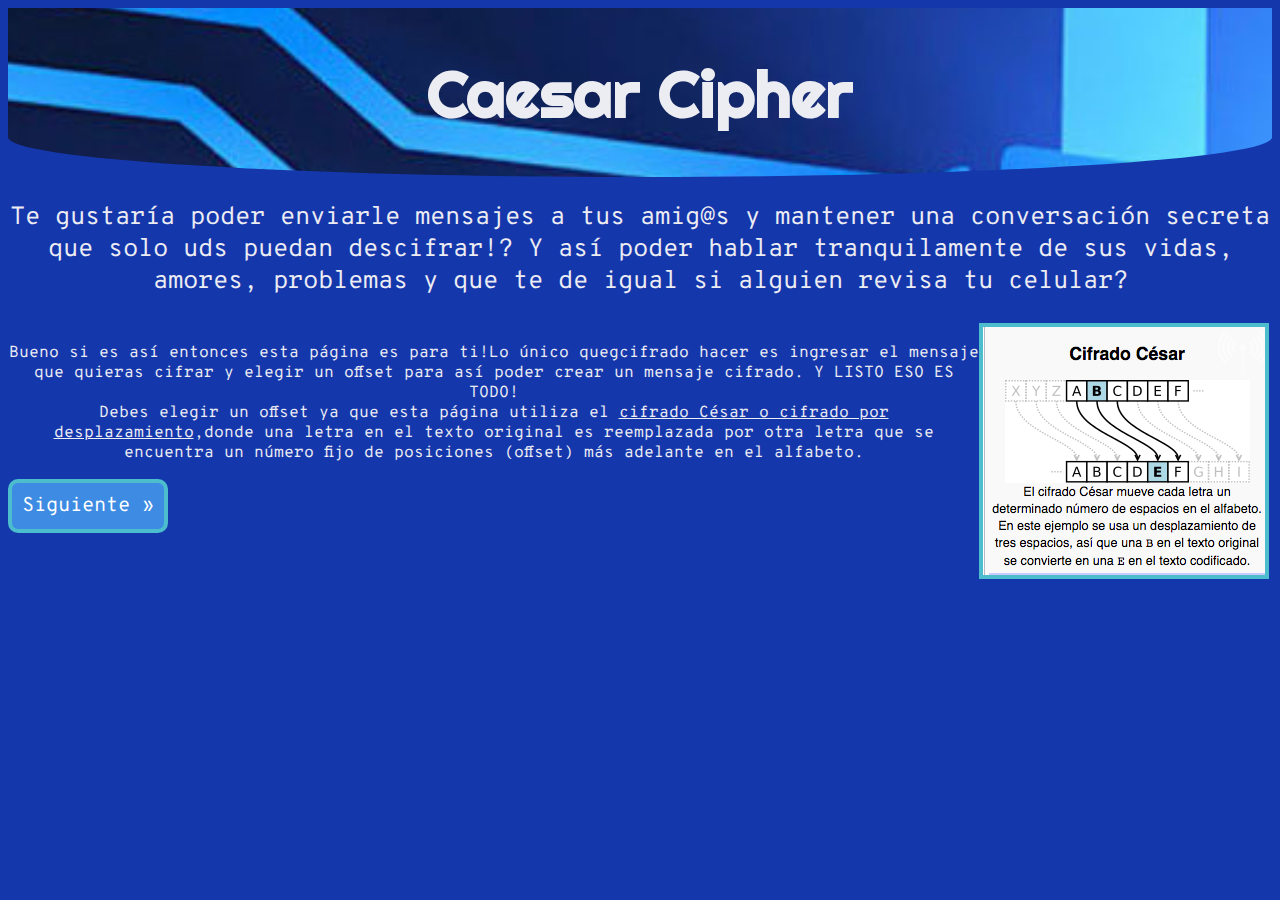
==== src/index.html @ 6ccb918d "Mi primer commit" ====
<!DOCTYPE html>
<html>
  <head>
    <meta charset="utf-8">
    <title>Caesar Cipher</title>
    <link href="https://fonts.googleapis.com/css?family=Righteous" rel="stylesheet">
    <link href="https://fonts.googleapis.com/css?family=Overpass+Mono" rel="stylesheet">
    <link rel="stylesheet" href="style.css" />
  </head>

  <body>

    <header><h1>Caesar Cipher</h1></header>
    <div id="myDiv">

        <p id="parrafo1">Te gustaría poder enviarle mensajes a tus amig@s y mantener una conversación secreta que solo
        uds puedan descifrar!? Y así poder hablar tranquilamente de sus vidas, amores, problemas y que te de igual
        si alguien revisa tu celular? </p>   <img id="imgcifrado" src="CifradoCesar.png" align="right"> <p id="parrafo2"><br>Bueno si es
        así entonces esta página es para ti!Lo único quegcifrado hacer es ingresar el mensaje que quieras cifrar y elegir un
        offset para así poder crear un mensaje cifrado. Y LISTO ESO ES TODO!<br>Debes elegir un offset ya que esta página
        utiliza el <u>cifrado César o cifrado por desplazamiento</u>,donde
        una letra en el texto original es reemplazada por otra letra que se encuentra un número fijo de posiciones (offset) más adelante
        en el alfabeto. </p>

    <button class="botonSgte" id="botonSgte" onclick= "esconder()">Siguiente &raquo</button>
    </div>
    <div id="myDiv1"><br>
      
      <h3>Instrucciones de uso</h3>
        <ul>

          <li>Utilizar abecedario simple</li>
          <li>No usar carácteres especiales ni la letra Ñ</li>
          <li>No elegir un offset negativo</li>

        <ul><br>
      <p id="parrafo3">Ingresa el mensaje que quieres cifrar o descifrar:</p>
      <textarea id="cajaTexto" placeholder="Escribe tu mensaje aqui"rows="10" cols="50"></textarea><br>
      <input  type="text" id="offset" placeholder="Offset"></input><br>
      <button class="boton" type="number" id="botonCifrar" onclick="cifrar()">Cifrar</button>
      <button class="boton" type="number" id="botonDescifrar" onclick="descifrar()">Descifrar</button>
      <button type="number" id="botonVolver" onclick=location=URL>Volver &raquo</button><br>
      <div id="myDiv2"></div>

    </div>

    <div id="root">

    </div>
    <script src="cipher.js"></script>
    <script src="index.js"></script>
  </body>
</html>
---- src/style.css ----
body{
  background-color: #1537AC;

  /*background:#ABDFE6;*/
}
header{

  background-image: url(candado.jpg);
  text-align: center;
	width: 100%;
	height: auto;
	background-size: cover;
	background-attachment: fixed;
	position: relative;
	overflow: hidden;
	border-radius: 0 0 85% 85% / 40%;
}

header .overlay{

	width: 100%;
	height: 100%;
	padding: 50px;
	color: #FFF;
	text-shadow: 1px 1px 1px #333;
  background-image: linear-gradient( 135deg, #9f05ff69 10%, #fd5e086b 100%);
}


h1{
  font-size: 65px;
  font-family: 'Righteous', cursive;
  font-weight: bold;
  text-align: center;
  color:#ECECF3;
  width: 100%;
}

h3 {
  font-family: sans-serif;
  color: #ECECF3;
  font-size: 20px;
}

ul li {
  font-family: sans-serif;
  list-style-type: square;
  list-style-position: inside;
  color: #ECECF3;

}

#parrafo1{
  font-family: 'Overpass Mono', monospace;
  text-align: center;
  color: #ECECF3;
  font-size: 25px;
}

#parrafo2{
  font-family: 'Overpass Mono', monospace;
  text-align: center;
  color: #ECECF3;
}

#parrafo3{
  font-family: 'Overpass Mono', monospace;
  text-align: center;
  color: #ECECF3;
}
#imgcifrado {
margin-right: 3px;
border: 4px solid #4BBDCD;

}


.botonSgte {
  font-size: 20px;
  display: inline-block;
  background-color: #3D8BE3;
  border-radius: 10px;
  position: relative;
  cursor: pointer;
  text-align: center;
  border: 4px solid #4BBDCD;
  font-family: 'Overpass Mono', monospace;
  padding: 10px;
  color: white;
#3D8BE3
}

.botonSgte:hover {
    background-color: #DEE4F7;

  }
  #botonCifrar {
    font-size: 25px
    background-color: gray;
    color: gray;
    border-radius: 10px;
    border: 2px solid #8B9090;
    background-color: #3D8BE3;
    color: white;
    cursor: pointer;
    font-size: 25px;
    margin-top: 20px;
    border: 4px solid #4BBDCD;
  }

#botonCifrar:hover{
  background-color: #DEE4F7;
  color: gray;
  border: 2px solid #8B9090;
  color: white;
  cursor: pointer;
  font-size: 25px;
  border: 4px solid #4BBDCD;
}

#botonDescifrar {
  font-size: 25px
  background-color: gray;
  color: gray;
  border-radius: 10px;
  border: 2px solid #8B9090;
  background-color: #3D8BE3;
  color: white;
  cursor: pointer;
  font-size: 25px;
  margin-top: 20px;
  border: 4px solid #4BBDCD;

}

#botonDescifrar:hover {
  background-color: #DEE4F7;
  color: gray;
  border: 2px solid #8B9090;
  color: white;
  cursor: pointer;
  font-size: 25px;
  border: 4px solid #4BBDCD;
}
.boton{
  display: inline-block;
}
#botonVolver:hover{
  background-color: gray;
  color: gray;
  border: 2px solid #8B9090;
  background-color: #4FA0AB;
  color: white;
  cursor: pointer;

}

#myDiv1{
  text-align: center;
  display: none;
  font-size: 18px;

}

#offset {
    border: 4px solid #4BBDCD;
    border-radius: 4px;
    padding: 10px;
    width:40px;
    text-align: center;
    background-color: #DEE4F7;
    margin-top: 10px;

}
#cajaTexto{
   border: 4px solid #4BBDCD;
   border-radius: 4px;
   padding: 10px;
   resize:none;
   background-color: #DEE4F7;
}

#myDiv2{

  display: none;
  border: 4px solid #4BBDCD;
  border-radius: 4px;
  background-color: #DEE4F7;
  height: 154px;
  width:340px;
  align-self: center;
  margin: 10px;

}
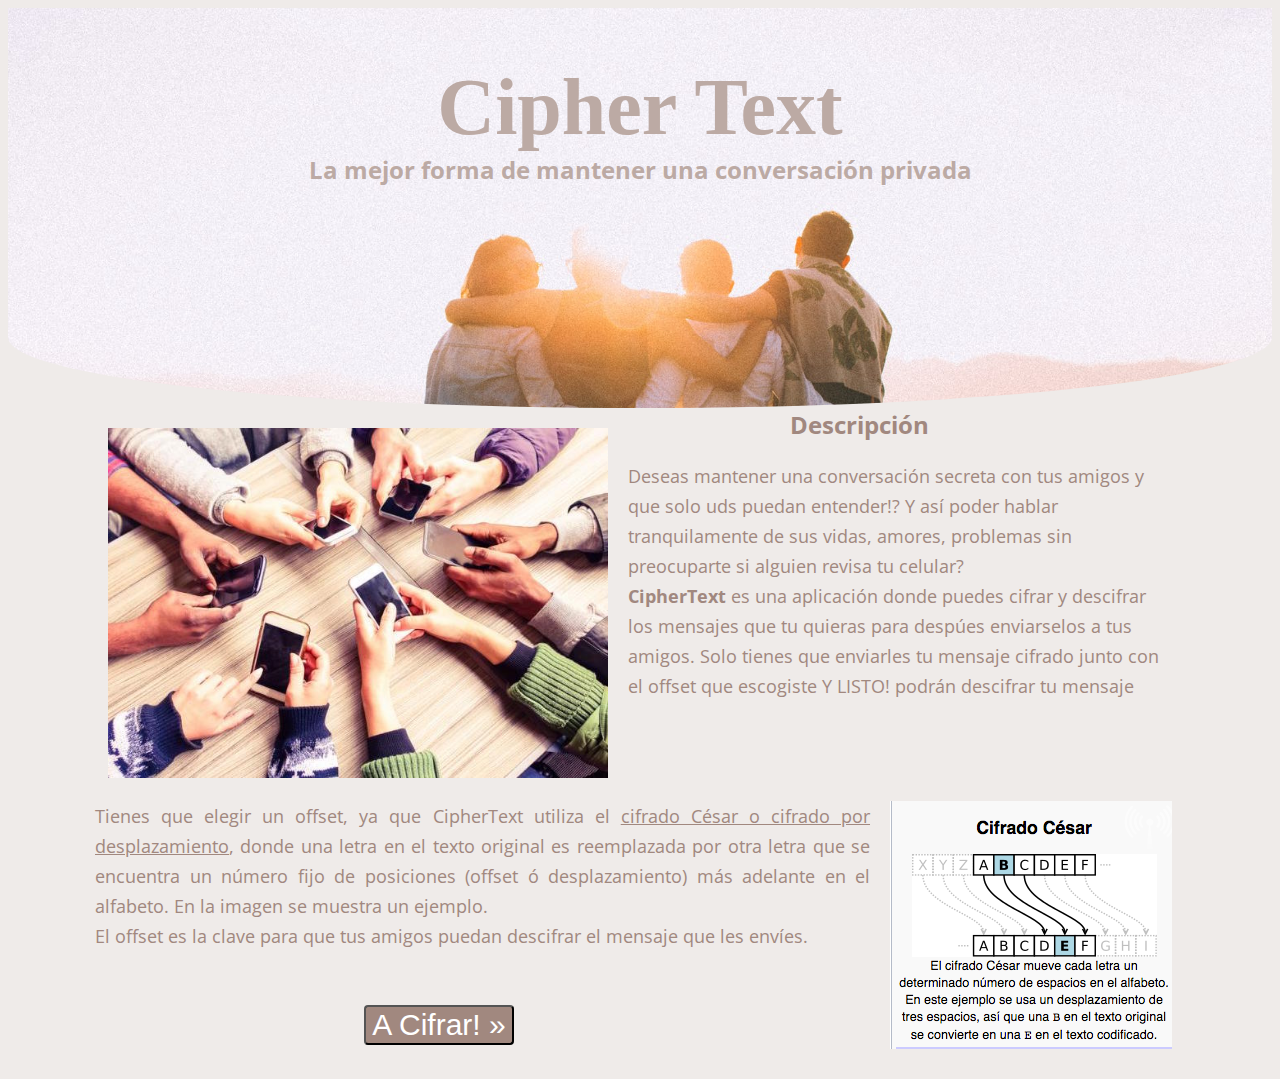
==== commit eda20269: "commit antes de arreglar css" ====
--- a/src/index.html
+++ b/src/index.html
@@ -2,46 +2,52 @@
 <html>
   <head>
     <meta charset="utf-8">
-    <title>Caesar Cipher</title>
+    <title>CipherText</title>
     <link href="https://fonts.googleapis.com/css?family=Righteous" rel="stylesheet">
-    <link href="https://fonts.googleapis.com/css?family=Overpass+Mono" rel="stylesheet">
+    <link href="https://fonts.googleapis.com/css?family=Open+Sans" rel="stylesheet">
     <link rel="stylesheet" href="style.css" />
   </head>
 
   <body>
+    <div class="overlay">
+    <header>
+      <h1>Cipher Text</h1>
+      <h2>La mejor forma de mantener una conversación privada</h2>
+    </header>
+    </div>
 
-    <header><h1>Caesar Cipher</h1></header>
     <div id="myDiv">
+        <img id="imgphone" src="celulares.jpg">
+        <h2 style="color:#a1887f;">Descripción</h2>
+        <p style="color:#a1887f;" id="paragraph1">Deseas mantener una conversación secreta con tus amigos y que solo uds puedan entender!?
+        Y así poder hablar tranquilamente de sus vidas, amores, problemas sin preocuparte si alguien revisa tu celular?<br>
+        <strong>CipherText</strong> es una aplicación donde puedes cifrar y descifrar los mensajes que tu quieras para despúes enviarselos a tus amigos.
+        Solo tienes que enviarles tu mensaje cifrado junto con el offset que escogiste Y LISTO! podrán descifrar tu mensaje
+        </p>
+        <img id="imgcifrado" src="CifradoCesar.png" align="center">
+        <p style="color:#a1887f;" id="paragraph2">Tienes que elegir un offset, ya que CipherText
+        utiliza el <u>cifrado César o cifrado por desplazamiento</u>, donde una letra en el texto original es reemplazada por
+        otra letra que se encuentra un número fijo de posiciones (offset ó desplazamiento) más adelante en el alfabeto. En la imagen
+        se muestra un ejemplo. <br>
+        El offset es la clave para que tus amigos puedan descifrar el mensaje que les envíes.</p><br><br>
+        <br>
+        <button class="botonNext" id="botonNext"> A Cifrar! &raquo</button>
+    </div>
 
-        <p id="parrafo1">Te gustaría poder enviarle mensajes a tus amig@s y mantener una conversación secreta que solo
-        uds puedan descifrar!? Y así poder hablar tranquilamente de sus vidas, amores, problemas y que te de igual
-        si alguien revisa tu celular? </p>   <img id="imgcifrado" src="CifradoCesar.png" align="right"> <p id="parrafo2"><br>Bueno si es
-        así entonces esta página es para ti!Lo único quegcifrado hacer es ingresar el mensaje que quieras cifrar y elegir un
-        offset para así poder crear un mensaje cifrado. Y LISTO ESO ES TODO!<br>Debes elegir un offset ya que esta página
-        utiliza el <u>cifrado César o cifrado por desplazamiento</u>,donde
-        una letra en el texto original es reemplazada por otra letra que se encuentra un número fijo de posiciones (offset) más adelante
-        en el alfabeto. </p>
-
-    <button class="botonSgte" id="botonSgte" onclick= "esconder()">Siguiente &raquo</button>
-    </div>
-    <div id="myDiv1"><br>
-      
+    <div id="myDiv1"> <br>
       <h3>Instrucciones de uso</h3>
         <ul>
-
           <li>Utilizar abecedario simple</li>
           <li>No usar carácteres especiales ni la letra Ñ</li>
           <li>No elegir un offset negativo</li>
-
-        <ul><br>
-      <p id="parrafo3">Ingresa el mensaje que quieres cifrar o descifrar:</p>
-      <textarea id="cajaTexto" placeholder="Escribe tu mensaje aqui"rows="10" cols="50"></textarea><br>
-      <input  type="text" id="offset" placeholder="Offset"></input><br>
-      <button class="boton" type="number" id="botonCifrar" onclick="cifrar()">Cifrar</button>
-      <button class="boton" type="number" id="botonDescifrar" onclick="descifrar()">Descifrar</button>
-      <button type="number" id="botonVolver" onclick=location=URL>Volver &raquo</button><br>
+        </ul><br>
+      <textarea id="boxText" placeholder="Escribe tu mensaje aqui" rows="10" cols="50"></textarea> <br>
+      <input  type="text" id="offset" placeholder="Offset"> <br> <br>
+      <button class="boton" type="number" id="botonCifrar">Cifrar </button>
+      <button class="boton" type="number" id="botonDescifrar">Descifrar </button>
+      <div id="volver">
+      <button type="number" id="botonVolver" > Volver </button> </div>
       <div id="myDiv2"></div>
-
     </div>
 
     <div id="root">
--- a/src/style.css
+++ b/src/style.css
@@ -1,157 +1,181 @@
 body{
-  background-color: #1537AC;
-
-  /*background:#ABDFE6;*/
-}
-header{
-
-  background-image: url(candado.jpg);
-  text-align: center;
+  background-color: #efebe9;
+  height: 900px;
+  padding-bottom: 20px;
+
+}
+header {
+	background: url(amigos1.jpeg);
+	text-align: center;
 	width: 100%;
-	height: auto;
+	height: 400px;
 	background-size: cover;
-	background-attachment: fixed;
+	background-attachment: scroll;
 	position: relative;
 	overflow: hidden;
-	border-radius: 0 0 85% 85% / 40%;
-}
-
+	border-radius: 0 0 85% 85% / 30%;
+}
 header .overlay{
-
 	width: 100%;
 	height: 100%;
-	padding: 50px;
+	padding: 40px;
 	color: #FFF;
 	text-shadow: 1px 1px 1px #333;
   background-image: linear-gradient( 135deg, #9f05ff69 10%, #fd5e086b 100%);
-}
-
-
-h1{
-  font-size: 65px;
-  font-family: 'Righteous', cursive;
-  font-weight: bold;
-  text-align: center;
-  color:#ECECF3;
-  width: 100%;
-}
-
-h3 {
-  font-family: sans-serif;
-  color: #ECECF3;
-  font-size: 20px;
+
+}
+
+h1 {
+	font-family: 'Dancing Script', cursive;
+	font-size: 80px;
+	margin-bottom: 0px;
+  color: #bcaaa4;
+
+
+}
+
+h2 {
+  font-family: 'Open Sans', sans-serif;
+  margin-bottom: 30px;
+  width: 900px;
+  margin:0 auto;
+  padding-top: 0px;
+  text-align: center;
+  color: #bcaaa4;
+
+
 }
 
 ul li {
   font-family: sans-serif;
   list-style-type: square;
   list-style-position: inside;
-  color: #ECECF3;
-
-}
-
-#parrafo1{
-  font-family: 'Overpass Mono', monospace;
-  text-align: center;
-  color: #ECECF3;
-  font-size: 25px;
-}
-
-#parrafo2{
-  font-family: 'Overpass Mono', monospace;
-  text-align: center;
-  color: #ECECF3;
-}
-
-#parrafo3{
-  font-family: 'Overpass Mono', monospace;
-  text-align: center;
-  color: #ECECF3;
-}
+  color: #a1887f;
+
+}
+
+#paragraph1{
+  font-family: 'Open Sans', sans-serif;
+  color: #bcaaa4;
+  font-size: 18px;
+  width: 1069px;
+  margin:0 auto;
+  text-align: left;
+  padding-bottom: 100px;
+  padding-top: 20px;
+  line-height: 30px;
+
+
+
+}
+
+#paragraph2{
+  font-family: 'Open Sans', sans-serif;
+  text-align: justify;
+  color: black;
+  font-size: 18px;
+  width: 1090px;
+  margin:0 auto;
+  line-height: 30px;
+
+}
+
 #imgcifrado {
-margin-right: 3px;
-border: 4px solid #4BBDCD;
-
-}
-
-
-.botonSgte {
-  font-size: 20px;
-  display: inline-block;
-  background-color: #3D8BE3;
-  border-radius: 10px;
-  position: relative;
+  display: block;
+  margin-right: auto;
+  margin-left: auto;
+  float: right;
+  padding-right: 100px;
+  padding-left: 20px;
+  padding-bottom: 30px;
+}
+
+#imgphone {
+  display: block;
+  float: left;
+  width: 500px;
+  height: 350px;
+  padding-top: 20px;
+  padding-left: 100px;
+  padding-right: 20px;
+
+
+}
+.botonNext {
+  font-size: 30px;
+  display: block;
+  background-color: #a1887f;
+  border-radius: 4px;
+  position: center;
   cursor: pointer;
   text-align: center;
-  border: 4px solid #4BBDCD;
-  font-family: 'Overpass Mono', monospace;
-  padding: 10px;
+  font-family: Open Sans', sans-serif;
+  padding: 20px;
   color: white;
-#3D8BE3
-}
-
-.botonSgte:hover {
-    background-color: #DEE4F7;
+  margin: 0 auto;
+
+
+}
+
+.botonNext:hover {
+    background-color: #bcaaa4;
 
   }
   #botonCifrar {
-    font-size: 25px
-    background-color: gray;
-    color: gray;
-    border-radius: 10px;
-    border: 2px solid #8B9090;
-    background-color: #3D8BE3;
+    font-size: 25px;
+    display: inline-block;
+    background-color: #a1887f;
+    border-radius: 4px;
+    position: center;
+    cursor: pointer;
+    text-align: center;
+    font-family: Open Sans', sans-serif;
+    padding: 20px;
     color: white;
-    cursor: pointer;
-    font-size: 25px;
-    margin-top: 20px;
-    border: 4px solid #4BBDCD;
   }
 
 #botonCifrar:hover{
-  background-color: #DEE4F7;
-  color: gray;
-  border: 2px solid #8B9090;
+  background-color: #bcaaa4;
+}
+
+#botonDescifrar {
+  font-size: 25px;
+  display: inline-block;
+  background-color: #a1887f;
+  border-radius: 4px;
+  position: center;
+  cursor: pointer;
+  text-align: center;
+  font-family: Open Sans', sans-serif;
+  padding: 20px;
   color: white;
+}
+
+#botonDescifrar:hover {
+background-color: #bcaaa4;
+
+}
+
+#botonVolver {
+  font-size: 25px;
+  display: inline-block;
+  background-color: #a1887f;
+  border-radius: 4px;
+  position: center;
   cursor: pointer;
-  font-size: 25px;
-  border: 4px solid #4BBDCD;
-}
-
-#botonDescifrar {
-  font-size: 25px
-  background-color: gray;
-  color: gray;
-  border-radius: 10px;
-  border: 2px solid #8B9090;
-  background-color: #3D8BE3;
+  text-align: center;
+  font-family: Open Sans', sans-serif;
+  padding: 20px;
   color: white;
-  cursor: pointer;
-  font-size: 25px;
-  margin-top: 20px;
-  border: 4px solid #4BBDCD;
-
-}
-
-#botonDescifrar:hover {
-  background-color: #DEE4F7;
-  color: gray;
-  border: 2px solid #8B9090;
-  color: white;
-  cursor: pointer;
-  font-size: 25px;
-  border: 4px solid #4BBDCD;
-}
-.boton{
-  display: inline-block;
-}
+
+}
+
+#volver{
+  display: none;
+}
+
 #botonVolver:hover{
-  background-color: gray;
-  color: gray;
-  border: 2px solid #8B9090;
-  background-color: #4FA0AB;
-  color: white;
-  cursor: pointer;
+  background-color: #bcaaa4;
 
 }
 
@@ -159,36 +183,45 @@
   text-align: center;
   display: none;
   font-size: 18px;
+  color: #a1887f;
+
 
 }
 
 #offset {
-    border: 4px solid #4BBDCD;
+    border: 4px solid #a1887f;
     border-radius: 4px;
     padding: 10px;
     width:40px;
     text-align: center;
-    background-color: #DEE4F7;
+    background-color: #f5f5f5;
     margin-top: 10px;
-
-}
-#cajaTexto{
-   border: 4px solid #4BBDCD;
+    font-size:12px;
+
+}
+#boxText{
+   border: 4px solid #a1887f;
    border-radius: 4px;
    padding: 10px;
    resize:none;
-   background-color: #DEE4F7;
+   background-color: #f5f5f5;
+   font-size: 12px;
 }
 
 #myDiv2{
 
   display: none;
-  border: 4px solid #4BBDCD;
-  border-radius: 4px;
-  background-color: #DEE4F7;
+  border: 4px solid #a1887f;
+  border-radius: 4px;
+  background-color: #f5f5f5;
   height: 154px;
   width:340px;
   align-self: center;
   margin: 10px;
-
-}
+  color: black;
+  font-size: 12px;
+  font-family: system-ui;
+  padding: 10px;
+  box-sizing: border-box; /* para que el padding no se sume y la caja se ajuste */
+
+}
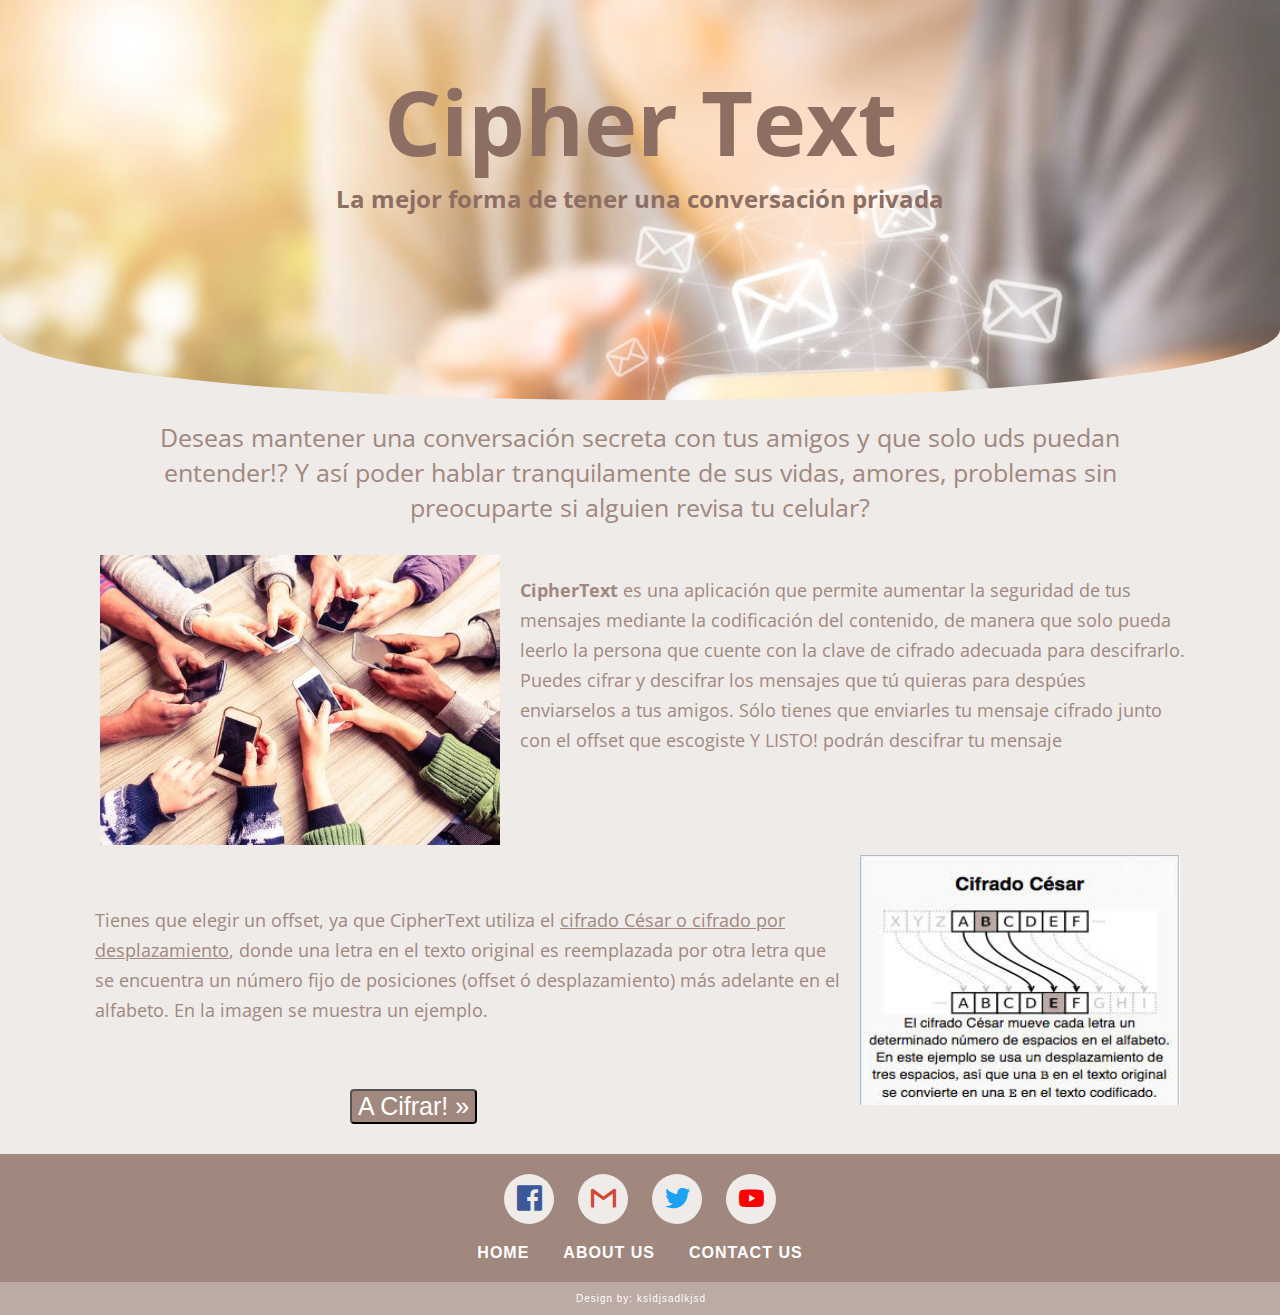
==== commit a7a0262d: "ReadMe" ====
--- a/src/index.html
+++ b/src/index.html
@@ -3,56 +3,78 @@
   <head>
     <meta charset="utf-8">
     <title>CipherText</title>
-    <link href="https://fonts.googleapis.com/css?family=Righteous" rel="stylesheet">
     <link href="https://fonts.googleapis.com/css?family=Open+Sans" rel="stylesheet">
     <link rel="stylesheet" href="style.css" />
+    <link rel="stylesheet" href="fonts/style.css">
   </head>
 
   <body>
+
     <div class="overlay">
     <header>
-      <h1>Cipher Text</h1>
-      <h2>La mejor forma de mantener una conversación privada</h2>
+      <h1 id="pageName">Cipher Text</h1>
+      <h2 id="slogan">La mejor forma de tener una conversación privada</h2>
     </header>
     </div>
 
+    <p class="paragraph" id="paragraph0">Deseas mantener una conversación secreta con tus amigos y que solo uds puedan entender!?
+    Y así poder hablar tranquilamente de sus vidas, amores, problemas sin preocuparte si alguien revisa tu celular?</p>
+
     <div id="myDiv">
         <img id="imgphone" src="celulares.jpg">
-        <h2 style="color:#a1887f;">Descripción</h2>
-        <p style="color:#a1887f;" id="paragraph1">Deseas mantener una conversación secreta con tus amigos y que solo uds puedan entender!?
-        Y así poder hablar tranquilamente de sus vidas, amores, problemas sin preocuparte si alguien revisa tu celular?<br>
-        <strong>CipherText</strong> es una aplicación donde puedes cifrar y descifrar los mensajes que tu quieras para despúes enviarselos a tus amigos.
-        Solo tienes que enviarles tu mensaje cifrado junto con el offset que escogiste Y LISTO! podrán descifrar tu mensaje
+
+        <p class="paragraph"  id="paragraph1">
+        <strong>CipherText</strong> es una aplicación que permite aumentar la seguridad de tus mensajes mediante la codificación del
+        contenido, de manera que solo pueda leerlo la persona que cuente con la clave de cifrado adecuada para descifrarlo. Puedes cifrar
+        y descifrar los mensajes que tú quieras para despúes enviarselos a tus amigos. Sólo tienes que enviarles tu mensaje cifrado junto
+        con el offset que escogiste Y LISTO! podrán descifrar tu mensaje
         </p>
-        <img id="imgcifrado" src="CifradoCesar.png" align="center">
-        <p style="color:#a1887f;" id="paragraph2">Tienes que elegir un offset, ya que CipherText
+        <img id="imgcifrado" src="ciphercode.jpg" align="center">
+        <p class="paragraph" id="paragraph2"> <br>Tienes que elegir un offset, ya que CipherText
         utiliza el <u>cifrado César o cifrado por desplazamiento</u>, donde una letra en el texto original es reemplazada por
         otra letra que se encuentra un número fijo de posiciones (offset ó desplazamiento) más adelante en el alfabeto. En la imagen
-        se muestra un ejemplo. <br>
-        El offset es la clave para que tus amigos puedan descifrar el mensaje que les envíes.</p><br><br>
+        se muestra un ejemplo. <br> </p> <br><br>
         <br>
-        <button class="botonNext" id="botonNext"> A Cifrar! &raquo</button>
+        <button class="boton" id="botonNext"> A Cifrar! &raquo</button>
     </div>
 
     <div id="myDiv1"> <br>
       <h3>Instrucciones de uso</h3>
-        <ul>
+        <ul id="Instruction">
           <li>Utilizar abecedario simple</li>
           <li>No usar carácteres especiales ni la letra Ñ</li>
           <li>No elegir un offset negativo</li>
         </ul><br>
       <textarea id="boxText" placeholder="Escribe tu mensaje aqui" rows="10" cols="50"></textarea> <br>
-      <input  type="text" id="offset" placeholder="Offset"> <br> <br>
+      <input  type="text" id="offset" placeholder="Offset"> <br>
       <button class="boton" type="number" id="botonCifrar">Cifrar </button>
       <button class="boton" type="number" id="botonDescifrar">Descifrar </button>
-      <div id="volver">
-      <button type="number" id="botonVolver" > Volver </button> </div>
+      <br>
       <div id="myDiv2"></div>
-    </div>
-
-    <div id="root">
+      <div id="volver"><button class ="boton" type="number" id="botonVolver" > Volver </button> </div>
 
     </div>
+    <div class="footer-main-div">
+    <div class="footer-social-icons">
+      <ul id="socialmedia">
+        <li><a href="http://www.facebook.com" target="_blank"><i class="icon-facebook"></i></a></li>
+        <li><a href="http://www.gmail.com" target="_blank"><i class="icon-gmail"></i></a></li>
+        <li><a href="http://www.twitter.com" target="_blank"><i class="icon-twitter"></i></a></li>
+        <li><a href="http://www.youtube.com" target="_blank"><i class="icon-youtube"></i></a></li>
+      </ul>
+    </div>
+    <div class="footer-menu-one">
+      <ul>
+        <li><a href="#">Home</a></li>
+        <li><a href="#">About Us</a></li>
+        <li><a href="#">Contact Us</a></li>
+      </ul>
+    </div>
+    </div>
+    <div class="footer-bottom">
+      <p>Design by: <a href="#">ksldjsadlkjsd</a></p></div>
+
+    <div id="root"></div>
     <script src="cipher.js"></script>
     <script src="index.js"></script>
   </body>
--- a/src/style.css
+++ b/src/style.css
@@ -2,16 +2,18 @@
   background-color: #efebe9;
   height: 900px;
   padding-bottom: 20px;
+  margin: 0px;
+  padding: 0px;
+  box-sizing: border-box;
 
 }
 header {
-	background: url(amigos1.jpeg);
+	background: url(phonesinletras.jpg);
 	text-align: center;
 	width: 100%;
 	height: 400px;
 	background-size: cover;
 	background-attachment: scroll;
-	position: relative;
 	overflow: hidden;
 	border-radius: 0 0 85% 85% / 30%;
 }
@@ -25,86 +27,114 @@
 
 }
 
-h1 {
-	font-family: 'Dancing Script', cursive;
-	font-size: 80px;
+#pageName {
+	font-family: 'Open Sans', sans-serif;
+	font-size: 90px;
 	margin-bottom: 0px;
-  color: #bcaaa4;
-
-
-}
-
-h2 {
+  color: #8d6e63;
+
+}
+
+#slogan {
   font-family: 'Open Sans', sans-serif;
   margin-bottom: 30px;
   width: 900px;
   margin:0 auto;
   padding-top: 0px;
   text-align: center;
-  color: #bcaaa4;
-
-
-}
-
-ul li {
+  color: #8d6e63;
+
+}
+#Instruction{
+  text-align: center;
+
+}
+
+#Instruction li {
   font-family: sans-serif;
   list-style-type: square;
   list-style-position: inside;
   color: #a1887f;
-
-}
-
+  text-align: left;
+  padding-left: 430px;
+
+}
+
+.paragraph{
+  font-family: 'Open Sans', sans-serif;
+  color: #a1887f;
+  font-size: 18px;
+  line-height: 30px;
+  padding-top: 20px;
+}
+#paragraph0{
+  width: 1090px;
+  text-align: center;
+  margin:0 auto;
+  font-size: 25px;
+  line-height: 35px;
+}
 #paragraph1{
-  font-family: 'Open Sans', sans-serif;
-  color: #bcaaa4;
-  font-size: 18px;
-  width: 1069px;
+  width: 1090px;
   margin:0 auto;
   text-align: left;
   padding-bottom: 100px;
-  padding-top: 20px;
-  line-height: 30px;
-
-
+  padding-top: 50px;
 
 }
 
 #paragraph2{
-  font-family: 'Open Sans', sans-serif;
-  text-align: justify;
-  color: black;
-  font-size: 18px;
   width: 1090px;
   margin:0 auto;
-  line-height: 30px;
 
 }
 
 #imgcifrado {
-  display: block;
-  margin-right: auto;
-  margin-left: auto;
+  margin-bottom: 30px;
   float: right;
   padding-right: 100px;
   padding-left: 20px;
-  padding-bottom: 30px;
+  width: 320px;
+  height: 250px;
 }
 
 #imgphone {
-  display: block;
   float: left;
-  width: 500px;
-  height: 350px;
-  padding-top: 20px;
+  width: 400px;
+  height: 290px;
+  padding-top: 30px;
   padding-left: 100px;
   padding-right: 20px;
 
-
-}
-.botonNext {
-  font-size: 30px;
-  display: block;
+}
+
+#botonNext{
+  margin-left: 350px;
+  margin-bottom: 30px;
+}
+
+#botonVolver{
+  margin-bottom: 30px;
+}
+
+.boton{
+  font-size: 25px;
+  display: inline-block;
   background-color: #a1887f;
+  border-radius: 4px;
+  cursor: pointer;
+  text-align: center;
+  font-family: Open Sans', sans-serif;
+  padding: 20px;
+  color: white;
+  margin-top: 10px;
+}
+
+.boton:hover{
+  background-color: #bcaaa4;
+  font-size: 25px;
+  display: inline-block;
+  background-color: #5d4037;
   border-radius: 4px;
   position: center;
   cursor: pointer;
@@ -112,70 +142,6 @@
   font-family: Open Sans', sans-serif;
   padding: 20px;
   color: white;
-  margin: 0 auto;
-
-
-}
-
-.botonNext:hover {
-    background-color: #bcaaa4;
-
-  }
-  #botonCifrar {
-    font-size: 25px;
-    display: inline-block;
-    background-color: #a1887f;
-    border-radius: 4px;
-    position: center;
-    cursor: pointer;
-    text-align: center;
-    font-family: Open Sans', sans-serif;
-    padding: 20px;
-    color: white;
-  }
-
-#botonCifrar:hover{
-  background-color: #bcaaa4;
-}
-
-#botonDescifrar {
-  font-size: 25px;
-  display: inline-block;
-  background-color: #a1887f;
-  border-radius: 4px;
-  position: center;
-  cursor: pointer;
-  text-align: center;
-  font-family: Open Sans', sans-serif;
-  padding: 20px;
-  color: white;
-}
-
-#botonDescifrar:hover {
-background-color: #bcaaa4;
-
-}
-
-#botonVolver {
-  font-size: 25px;
-  display: inline-block;
-  background-color: #a1887f;
-  border-radius: 4px;
-  position: center;
-  cursor: pointer;
-  text-align: center;
-  font-family: Open Sans', sans-serif;
-  padding: 20px;
-  color: white;
-
-}
-
-#volver{
-  display: none;
-}
-
-#botonVolver:hover{
-  background-color: #bcaaa4;
 
 }
 
@@ -185,9 +151,7 @@
   font-size: 18px;
   color: #a1887f;
 
-
-}
-
+}
 #offset {
     border: 4px solid #a1887f;
     border-radius: 4px;
@@ -223,5 +187,90 @@
   font-family: system-ui;
   padding: 10px;
   box-sizing: border-box; /* para que el padding no se sume y la caja se ajuste */
-
-}
+}
+a{
+  text-decoration: none;
+  outline: none;
+}
+.footer-main-div{
+  width: 100%;
+  height: auto;
+  margin: auto;
+  background: #a1887f;
+  padding: 20px 0px;
+}
+#socialmedia {
+  margin: 0px;
+  padding: 0px;
+  text-align: center;
+}
+#socialmedia li {
+  display: inline-block;
+  width: 50px;
+  height: 50px;
+  border-radius: 100%;
+  margin: 0px 10px;
+  background-color: #efebe9;
+
+}
+#socialmedia  li a{
+  color: #fff;
+  font-size: 25px;
+
+}
+#socialmedia li a i{
+  line-height: 50px;
+}
+.footer-menu-one{
+  width: 100%;
+  height: auto;
+  margin: auto;
+  margin-top: 20px;
+}
+.footer-menu-one ul{
+  margin: 0px;
+  padding: 0px;
+  text-align: center;
+}
+.footer-menu-one ul li {
+  display: inline-block;
+  margin: 0px 15px;
+}
+.footer-menu-one ul li a{
+  font-family: arial;
+  font-size: px;
+  font-weight: 600;
+  color: #fff;
+  letter-spacing: 1px;
+  text-transform: uppercase;
+}
+.footer-menu-one ul li a:hover{
+  color: #272727;
+}
+
+.footer-bottom{
+  width: 100%;
+  height: auto;
+  margin: auto;
+  background:
+  padding: 1px;
+
+}
+.footer-bottom{
+  font-family: arial;
+  font-size: 10px;
+  text-align: center;
+  color: #fff;
+  font-weight: 400;
+  letter-spacing: 1px;
+  padding: 1px;
+  background: #bcaaa4;
+}
+.footer-bottom p a{
+  color: #fff;
+
+}
+
+.footer-bottom p a:hover{
+  color: #272727;
+}
--- a/src/fonts/style.css
+++ b/src/fonts/style.css
@@ -0,0 +1,57 @@
+@font-face {
+  font-family: 'icomoon';
+  src:  url('icomoon.eot?jdrdfx');
+  src:  url('icomoon.eot?jdrdfx#iefix') format('embedded-opentype'),
+    url('icomoon.ttf?jdrdfx') format('truetype'),
+    url('icomoon.woff?jdrdfx') format('woff'),
+    url('icomoon.svg?jdrdfx#icomoon') format('svg');
+  font-weight: normal;
+  font-style: normal;
+}
+
+[class^="icon-"], [class*=" icon-"] {
+  /* use !important to prevent issues with browser extensions that change fonts */
+  font-family: 'icomoon' !important;
+  speak: none;
+  font-style: normal;
+  font-weight: normal;
+  font-variant: normal;
+  text-transform: none;
+  line-height: 1;
+
+  /* Better Font Rendering =========== */
+  -webkit-font-smoothing: antialiased;
+  -moz-osx-font-smoothing: grayscale;
+}
+
+.icon-gmail:before {
+  content: "\e900";
+  color: #d14836;
+}
+.icon-googleplus:before {
+  content: "\e901";
+  color: #dc4e41;
+}
+.icon-facebook:before {
+  content: "\e902";
+  color: #3b5998;
+}
+.icon-pinterest:before {
+  content: "\e903";
+  color: #bd081c;
+}
+.icon-youtube:before {
+  content: "\e904";
+  color: #f00;
+}
+.icon-angellist:before {
+  content: "\e905";
+}
+.icon-twitter:before {
+  content: "\e906";
+  color: #1da1f2;
+}
+.icon-messenger:before {
+  content: "\e907";
+  color: #0084ff;
+}
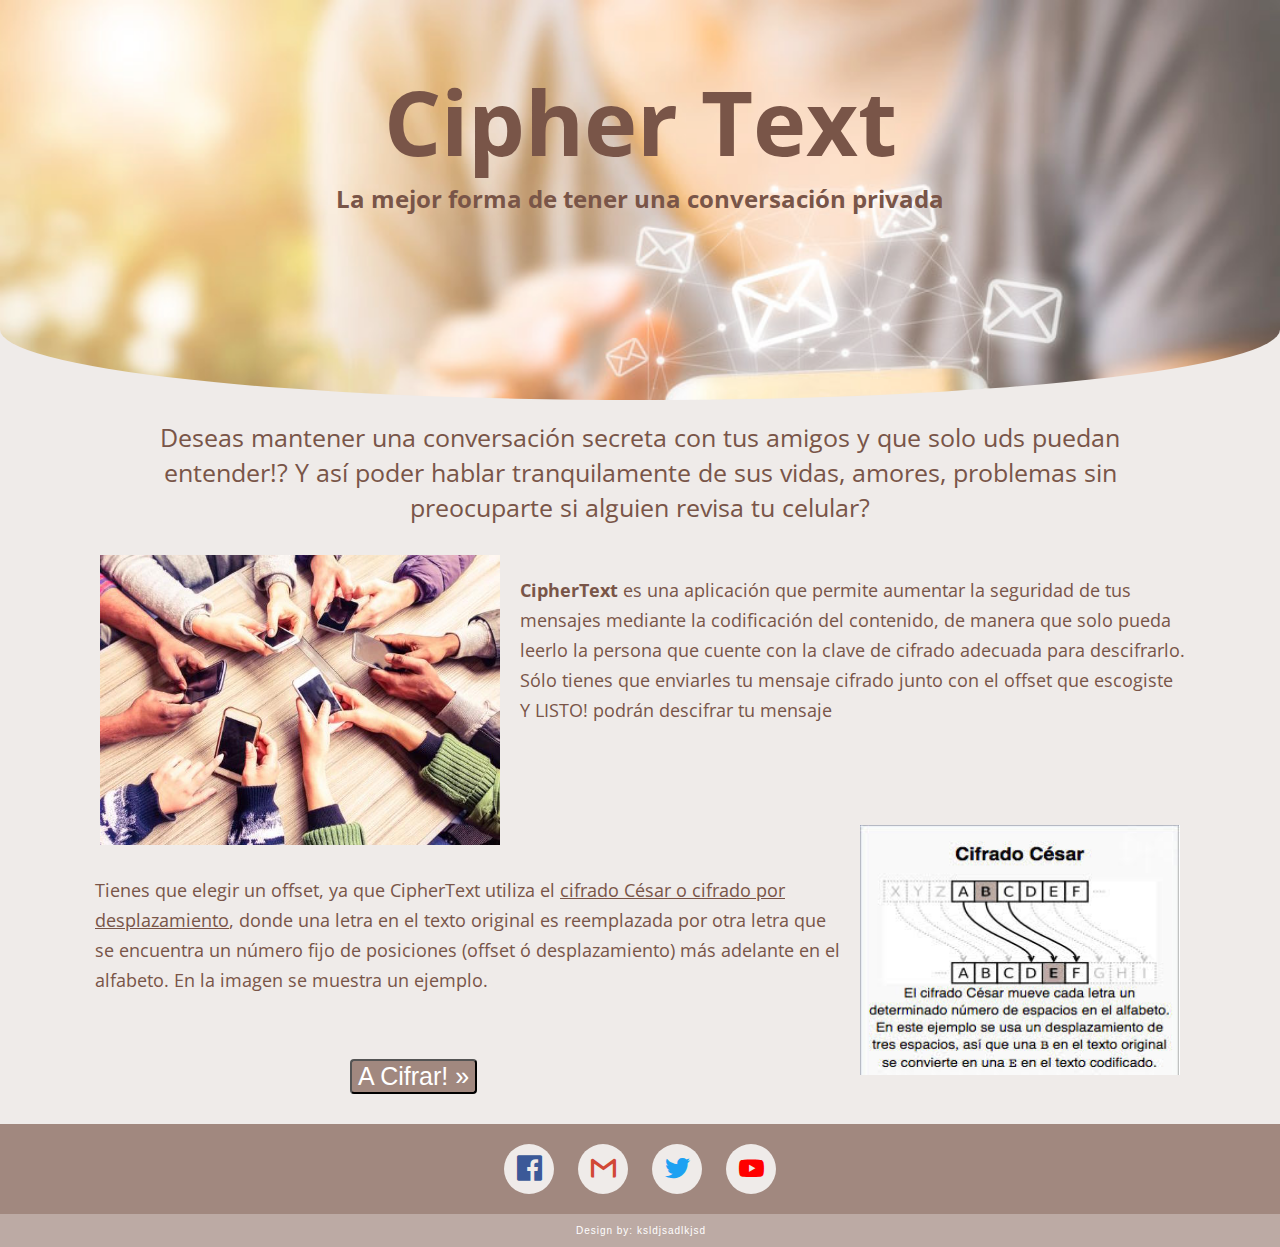
==== commit ab76476d: "Readme5" ====
--- a/src/index.html
+++ b/src/index.html
@@ -25,9 +25,8 @@
 
         <p class="paragraph"  id="paragraph1">
         <strong>CipherText</strong> es una aplicación que permite aumentar la seguridad de tus mensajes mediante la codificación del
-        contenido, de manera que solo pueda leerlo la persona que cuente con la clave de cifrado adecuada para descifrarlo. Puedes cifrar
-        y descifrar los mensajes que tú quieras para despúes enviarselos a tus amigos. Sólo tienes que enviarles tu mensaje cifrado junto
-        con el offset que escogiste Y LISTO! podrán descifrar tu mensaje
+        contenido, de manera que solo pueda leerlo la persona que cuente con la clave de cifrado adecuada para descifrarlo. Sólo tienes
+        que enviarles tu mensaje cifrado junto con el offset que escogiste Y LISTO! podrán descifrar tu mensaje
         </p>
         <img id="imgcifrado" src="ciphercode.jpg" align="center">
         <p class="paragraph" id="paragraph2"> <br>Tienes que elegir un offset, ya que CipherText
@@ -63,13 +62,6 @@
         <li><a href="http://www.youtube.com" target="_blank"><i class="icon-youtube"></i></a></li>
       </ul>
     </div>
-    <div class="footer-menu-one">
-      <ul>
-        <li><a href="#">Home</a></li>
-        <li><a href="#">About Us</a></li>
-        <li><a href="#">Contact Us</a></li>
-      </ul>
-    </div>
     </div>
     <div class="footer-bottom">
       <p>Design by: <a href="#">ksldjsadlkjsd</a></p></div>
--- a/src/style.css
+++ b/src/style.css
@@ -31,7 +31,7 @@
 	font-family: 'Open Sans', sans-serif;
 	font-size: 90px;
 	margin-bottom: 0px;
-  color: #8d6e63;
+  color: #795548;
 
 }
 
@@ -42,7 +42,7 @@
   margin:0 auto;
   padding-top: 0px;
   text-align: center;
-  color: #8d6e63;
+  color: #795548;
 
 }
 #Instruction{
@@ -54,7 +54,7 @@
   font-family: sans-serif;
   list-style-type: square;
   list-style-position: inside;
-  color: #a1887f;
+  color: #795548;
   text-align: left;
   padding-left: 430px;
 
@@ -62,7 +62,7 @@
 
 .paragraph{
   font-family: 'Open Sans', sans-serif;
-  color: #a1887f;
+  color: #795548;
   font-size: 18px;
   line-height: 30px;
   padding-top: 20px;
@@ -73,6 +73,7 @@
   margin:0 auto;
   font-size: 25px;
   line-height: 35px;
+  color: #795548;
 }
 #paragraph1{
   width: 1090px;
@@ -149,7 +150,7 @@
   text-align: center;
   display: none;
   font-size: 18px;
-  color: #a1887f;
+  color: #795548;
 
 }
 #offset {
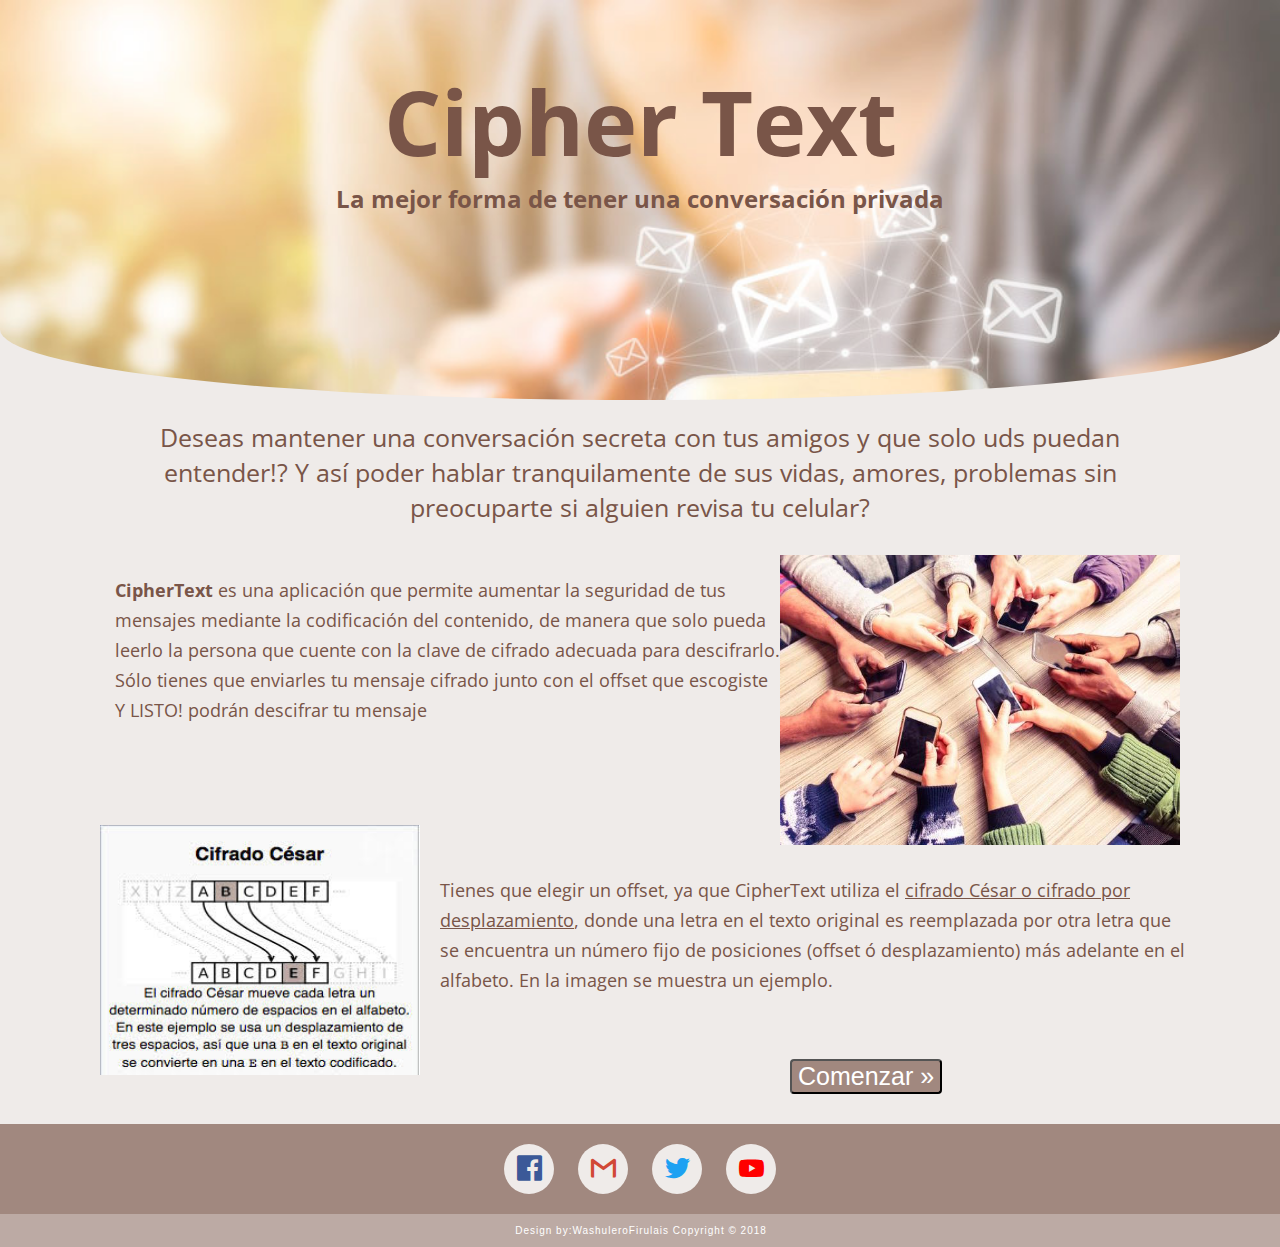
==== commit 0a366e0c: "readme7" ====
--- a/src/index.html
+++ b/src/index.html
@@ -34,7 +34,7 @@
         otra letra que se encuentra un número fijo de posiciones (offset ó desplazamiento) más adelante en el alfabeto. En la imagen
         se muestra un ejemplo. <br> </p> <br><br>
         <br>
-        <button class="boton" id="botonNext"> A Cifrar! &raquo</button>
+        <button class="boton" id="botonNext"> Comenzar &raquo</button>
     </div>
 
     <div id="myDiv1"> <br>
@@ -64,7 +64,7 @@
     </div>
     </div>
     <div class="footer-bottom">
-      <p>Design by: <a href="#">ksldjsadlkjsd</a></p></div>
+      <p>Design by:WashuleroFirulais <a href="#">Copyright © 2018</a></p></div>
 
     <div id="root"></div>
     <script src="cipher.js"></script>
--- a/src/style.css
+++ b/src/style.css
@@ -81,6 +81,7 @@
   text-align: left;
   padding-bottom: 100px;
   padding-top: 50px;
+  padding-left: 40px;
 
 }
 
@@ -92,20 +93,19 @@
 
 #imgcifrado {
   margin-bottom: 30px;
-  float: right;
-  padding-right: 100px;
-  padding-left: 20px;
+  float: left;
+  padding-left: 100px;
+  padding-right: 20px;
   width: 320px;
   height: 250px;
 }
 
 #imgphone {
-  float: left;
+  float: right;
   width: 400px;
   height: 290px;
   padding-top: 30px;
-  padding-left: 100px;
-  padding-right: 20px;
+  padding-right: 100px;
 
 }
 
@@ -222,32 +222,6 @@
 #socialmedia li a i{
   line-height: 50px;
 }
-.footer-menu-one{
-  width: 100%;
-  height: auto;
-  margin: auto;
-  margin-top: 20px;
-}
-.footer-menu-one ul{
-  margin: 0px;
-  padding: 0px;
-  text-align: center;
-}
-.footer-menu-one ul li {
-  display: inline-block;
-  margin: 0px 15px;
-}
-.footer-menu-one ul li a{
-  font-family: arial;
-  font-size: px;
-  font-weight: 600;
-  color: #fff;
-  letter-spacing: 1px;
-  text-transform: uppercase;
-}
-.footer-menu-one ul li a:hover{
-  color: #272727;
-}
 
 .footer-bottom{
   width: 100%;
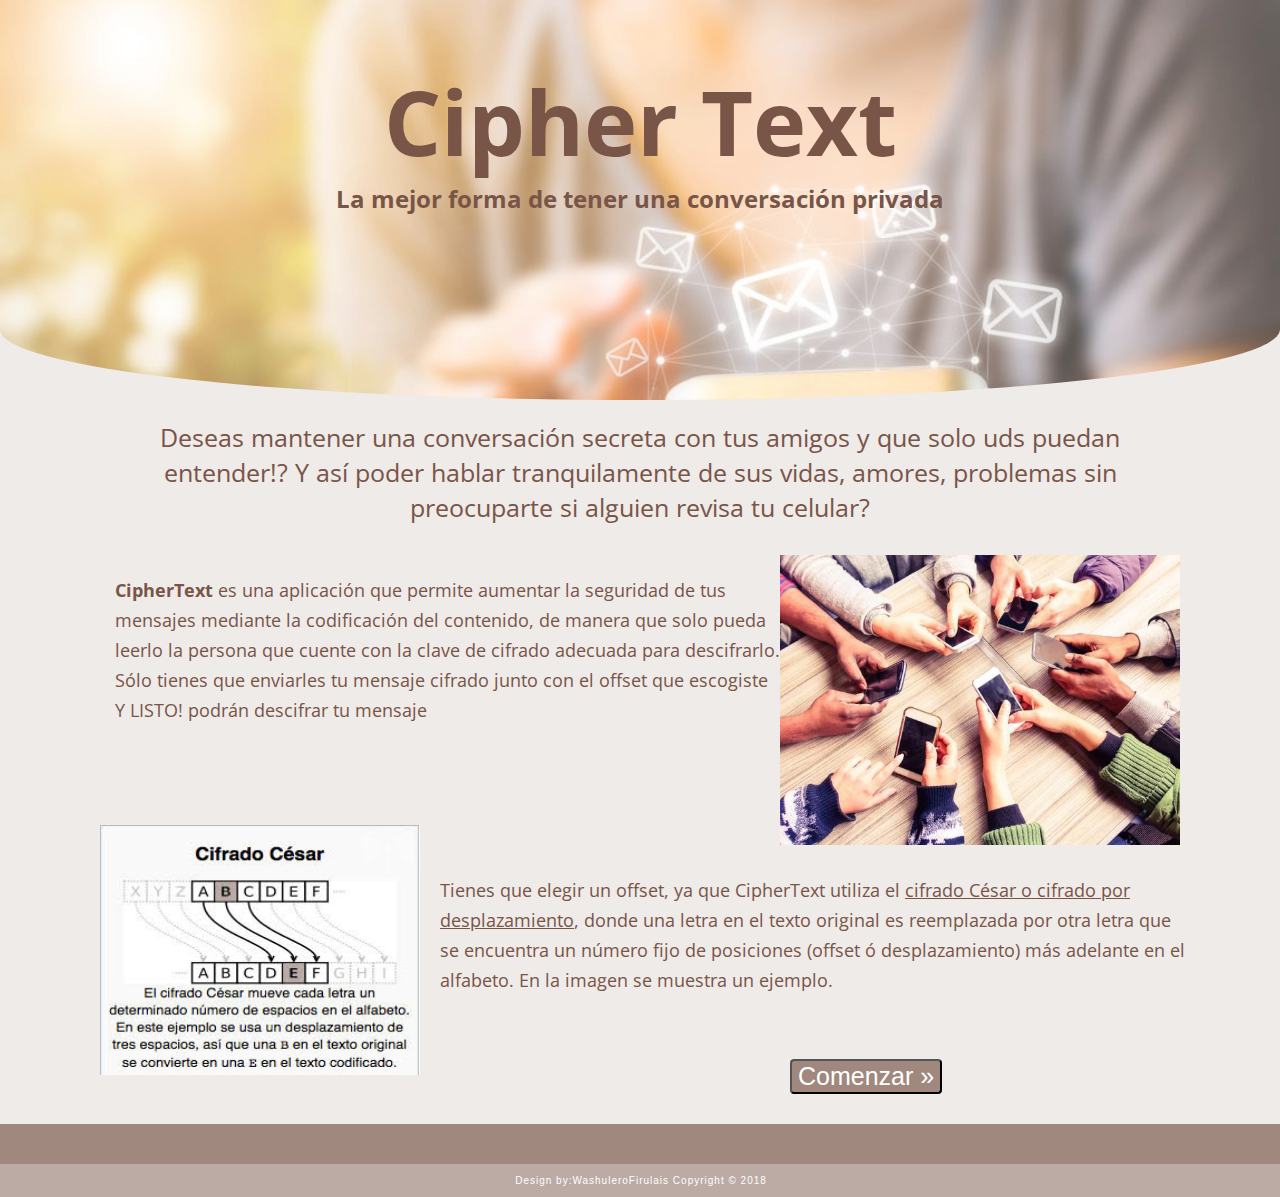
==== commit d66f3577: "Actualización readme y carperta de imagenes en src" ====
--- a/src/index.html
+++ b/src/index.html
@@ -21,14 +21,14 @@
     Y así poder hablar tranquilamente de sus vidas, amores, problemas sin preocuparte si alguien revisa tu celular?</p>
 
     <div id="myDiv">
-        <img id="imgphone" src="celulares.jpg">
+        <img id="imgphone" src="Img/celulares.jpg">
 
         <p class="paragraph"  id="paragraph1">
         <strong>CipherText</strong> es una aplicación que permite aumentar la seguridad de tus mensajes mediante la codificación del
         contenido, de manera que solo pueda leerlo la persona que cuente con la clave de cifrado adecuada para descifrarlo. Sólo tienes
         que enviarles tu mensaje cifrado junto con el offset que escogiste Y LISTO! podrán descifrar tu mensaje
         </p>
-        <img id="imgcifrado" src="ciphercode.jpg" align="center">
+        <img id="imgcifrado" src="Img/ciphercode.jpg" align="center">
         <p class="paragraph" id="paragraph2"> <br>Tienes que elegir un offset, ya que CipherText
         utiliza el <u>cifrado César o cifrado por desplazamiento</u>, donde una letra en el texto original es reemplazada por
         otra letra que se encuentra un número fijo de posiciones (offset ó desplazamiento) más adelante en el alfabeto. En la imagen
--- a/src/style.css
+++ b/src/style.css
@@ -8,7 +8,7 @@
 
 }
 header {
-	background: url(phonesinletras.jpg);
+	background: url(Img/phonesinletras.jpg);
 	text-align: center;
 	width: 100%;
 	height: 400px;
@@ -201,6 +201,7 @@
   padding: 20px 0px;
 }
 #socialmedia {
+  display: none;
   margin: 0px;
   padding: 0px;
   text-align: center;
